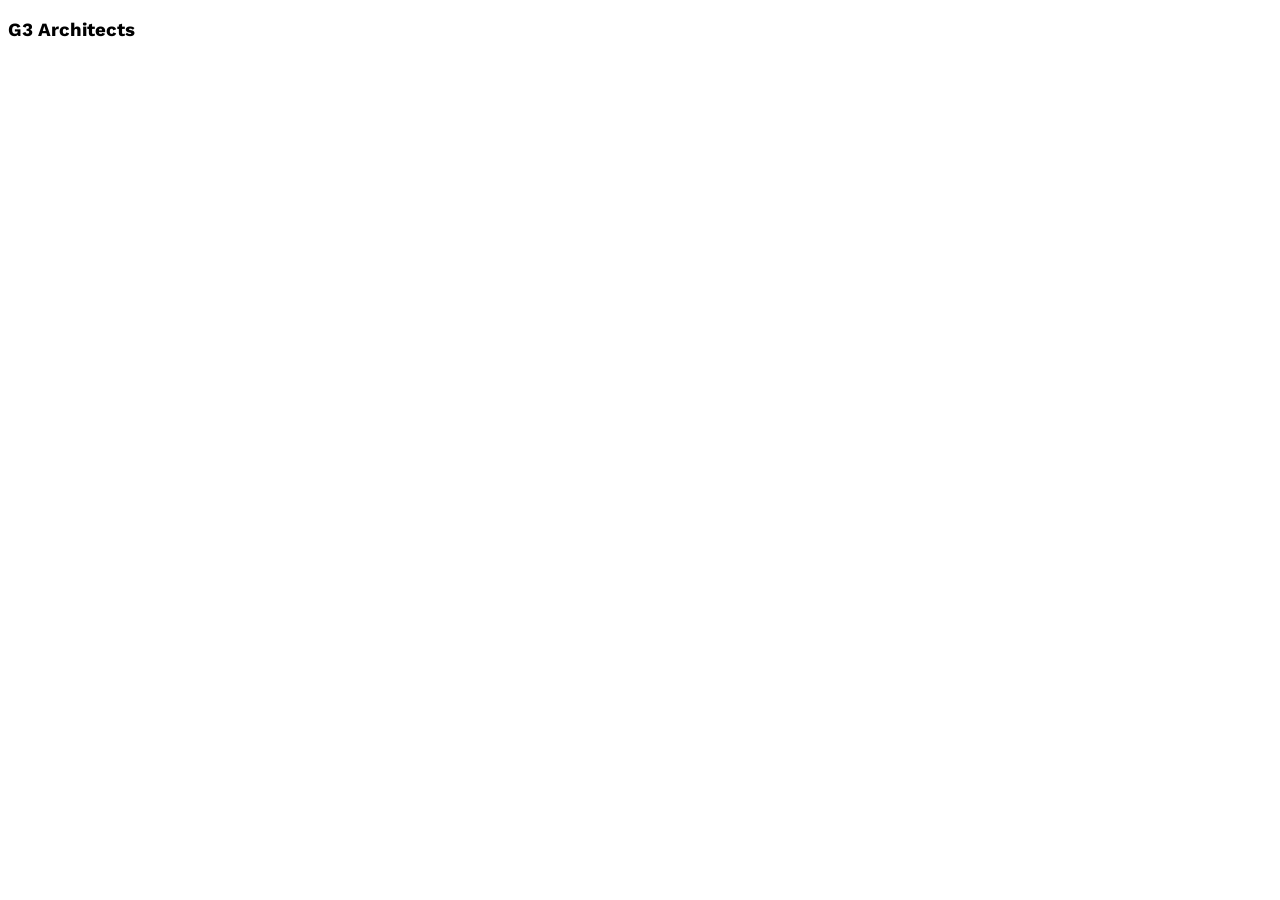
==== architect.html @ 1f5e2eed "Added google font" ====
<!DOCTYPE html>
<html lang="en">
<head>
    <meta charset="UTF-8">
    <meta name="viewport" content="width=device-width, initial-scale=1.0">
    <title>G3 Architects</title>
    <link rel="stylesheet" href="./styles/architect.css">
</head>
<body class="work-sans-font">
    <header>
        <nav class="navbar">
            <h3 class="brand">G3 Architects</h3>
        </nav>
    </header>
    <main>

    </main>
    <footer>

    </footer>
</body>
</html>
---- styles/architect.css ----
@import url('https://fonts.googleapis.com/css2?family=Work+Sans:ital,wght@0,100..900;1,100..900&display=swap');


.work-sans-font {
  font-family: "Work Sans", sans-serif;
  font-optical-sizing: auto;
  font-weight: 400;
  font-style: normal;
}
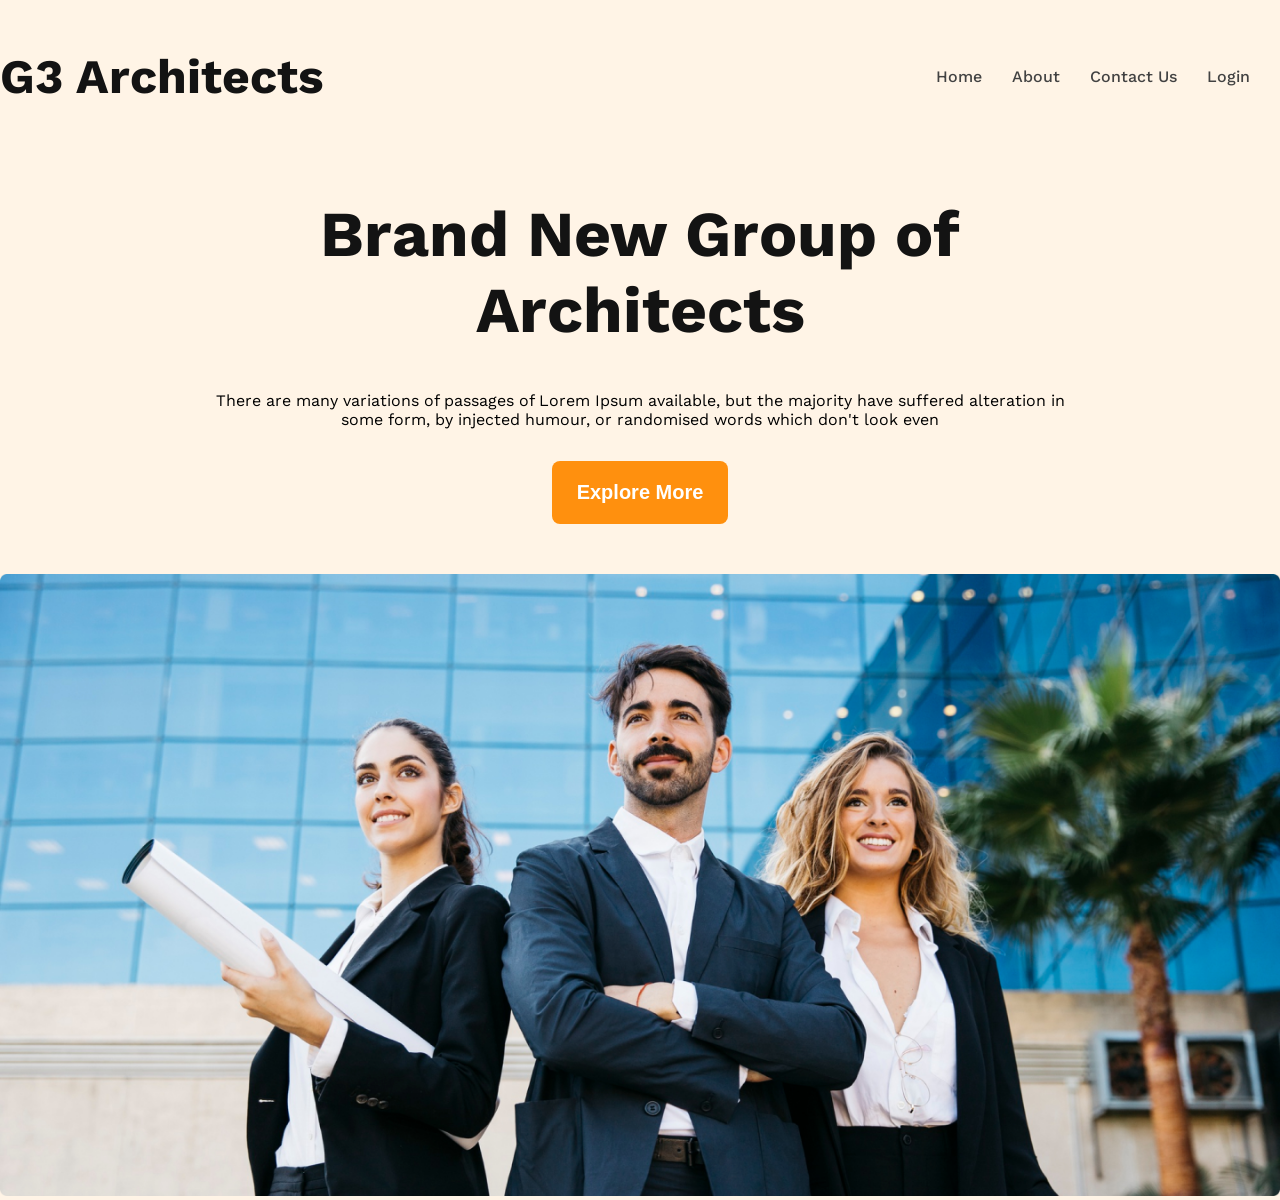
==== commit 88ad4de9: "Added header section html and css and resposive" ====
--- a/architect.html
+++ b/architect.html
@@ -7,10 +7,24 @@
     <link rel="stylesheet" href="./styles/architect.css">
 </head>
 <body class="work-sans-font">
-    <header>
-        <nav class="navbar">
+    <header class="bg-light">
+        <nav class="navbar display-flex">
             <h3 class="brand">G3 Architects</h3>
+            <ul class="nav-links display-flex">
+                <li class="nav-item"><a href="#" class="nav-link text-gray">Home</a></li>
+                <li class="nav-item"><a href="#" class="nav-link text-gray">About</a></li>
+                <li class="nav-item"><a href="#" class="nav-link text-gray">Contact Us</a></li>
+                <li class="nav-item"><a href="#" class="nav-link text-gray">Login</a></li>
+            </ul>
         </nav>
+        <div class="banner">
+            <div class="banner-content">
+                <h1 class="banner-title">Brand New Group of Architects</h1>
+                    <p class="banner-description .text-light-gray">There are many variations of passages of Lorem Ipsum available, but the majority have suffered alteration in some form, by injected humour, or randomised words which don't look even</p>
+                <button class="btn-primary">Explore More</button>
+            </div>
+            <img src="./images/banner.png" alt="" class="banner-image">
+        </div>
     </header>
     <main>
 
--- a/styles/architect.css
+++ b/styles/architect.css
@@ -1,9 +1,97 @@
 @import url('https://fonts.googleapis.com/css2?family=Work+Sans:ital,wght@0,100..900;1,100..900&display=swap');
 
+.work-sans-font {
+    font-family: "Work Sans", sans-serif;
+    font-optical-sizing: auto;
+    font-weight: 400;
+    font-style: normal;
+}
 
-.work-sans-font {
-  font-family: "Work Sans", sans-serif;
-  font-optical-sizing: auto;
-  font-weight: 400;
-  font-style: normal;
+/* Shared Style */
+body{
+    margin: 0px;
+}
+h1,
+h2,
+h3,
+h4{
+    font-weight: 700;
+    color: #131313;
+}
+.display-flex{
+    display: flex;
+}
+.bg-light{
+    background: rgba(255, 144, 14, 0.10);
+}
+
+    /* Dark-02 */
+.text-gray{
+    color: #424242;
+}
+    /* Dark-03 */
+.text-light-gray{
+    color: #727272;
+}
+.btn-primary{
+    background: rgba(255, 144, 14, 1.00);
+    color: #FFFFFF;
+    font-size: 1.25rem;
+    font-weight: 600;
+    border-radius: 8px;
+    padding: 20px 25px;
+    border: none;
+}
+
+
+/* Header Style */
+
+
+/* Navbar Style */
+.navbar{
+    justify-content: space-between;
+    align-items: center;
+}
+.navbar, .banner{
+    max-width: 1440px;
+    margin: 0 auto;
+}
+.brand{
+    font-size: 3rem;
+    font-weight: 700;
+}
+.nav-item{
+    list-style: none;
+    margin-right: 30px;
+}
+.nav-link{
+    text-decoration: none;
+    font-size: 16px;
+    font-weight: 500;
+}
+
+
+/* Banner Style */
+
+.banner-content{
+    max-width: 860px;
+    margin: 0 auto;
+    text-align: center;
+    margin-bottom: 50px;
+}
+.banner-title{
+    font-size: 4rem;
+}
+.banner-description {
+    margin-bottom: 2rem;
+}
+.banner-image{
+    width: 100%;
+}
+
+/* Responsive Media Query style for Header Section */
+@media screen and (max-width: 576px) {
+    .navbar, .nav-links{
+        flex-direction: column;
+    }
 }
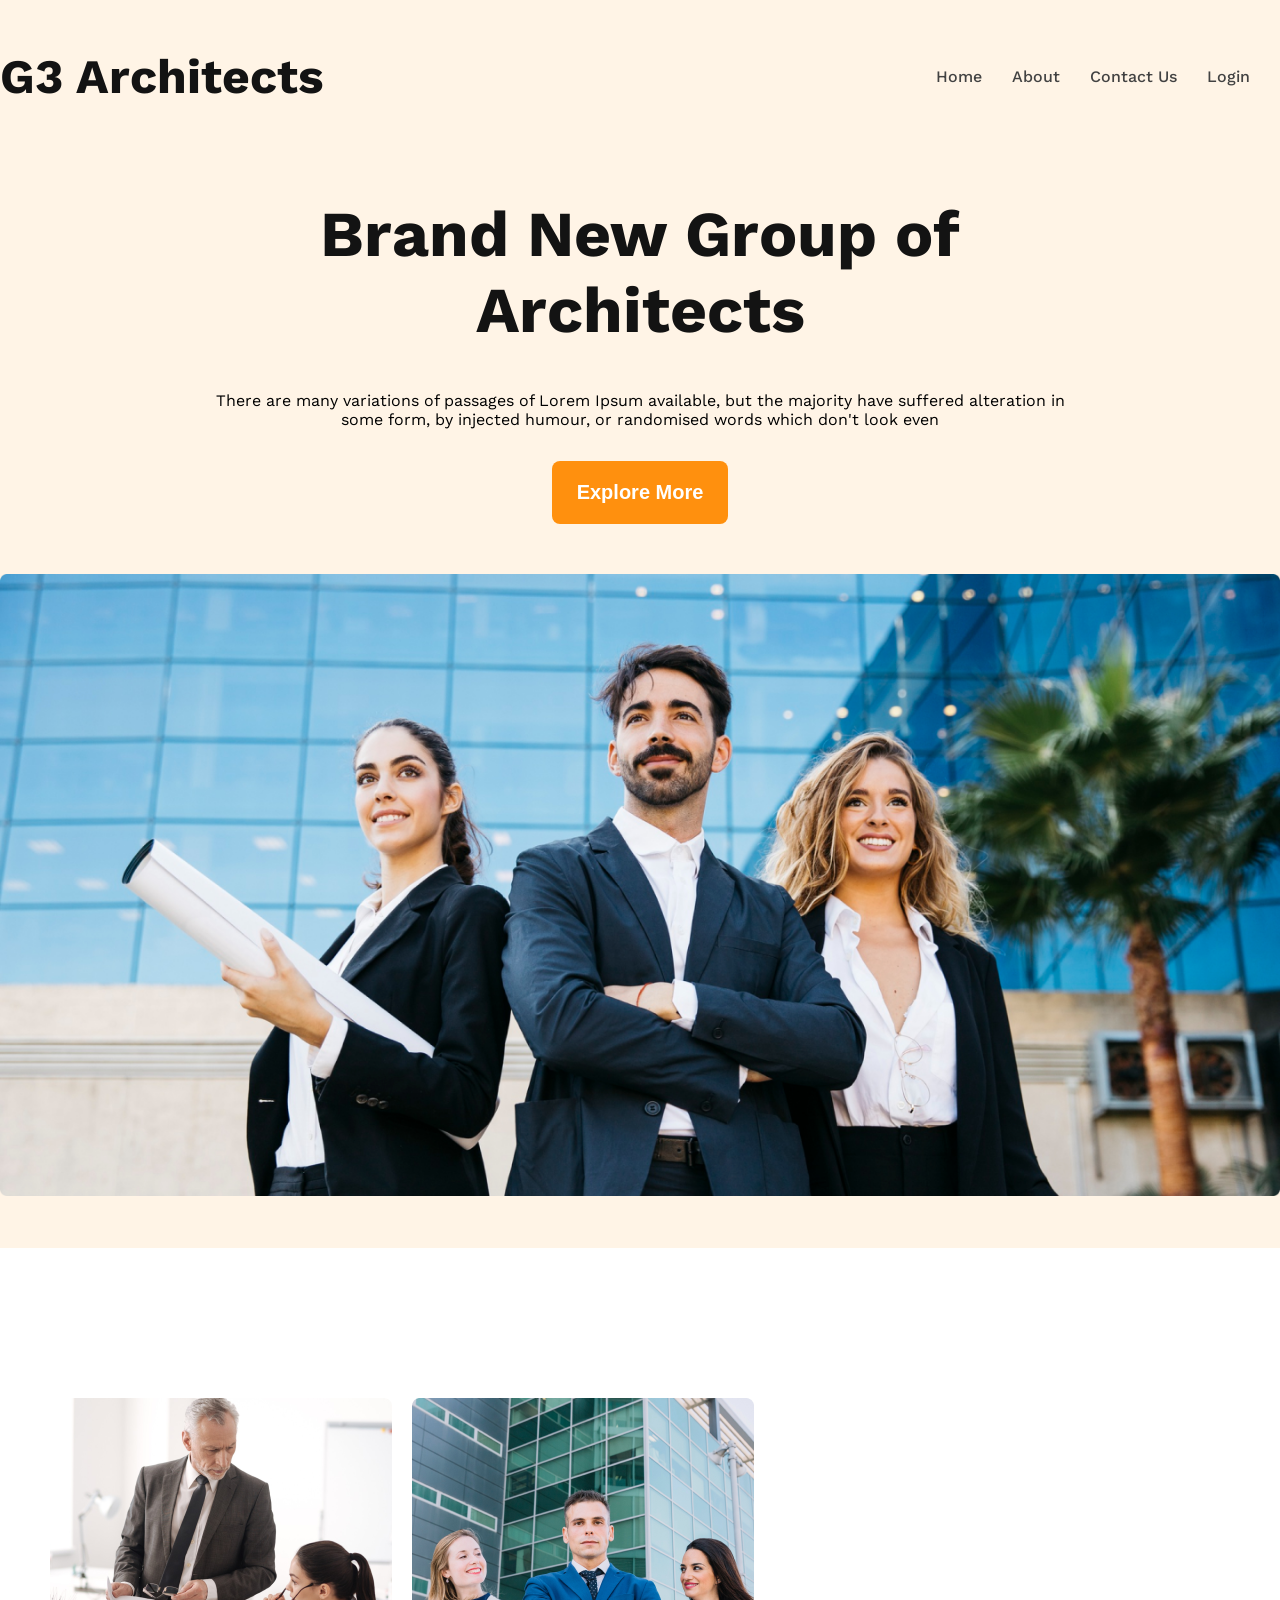
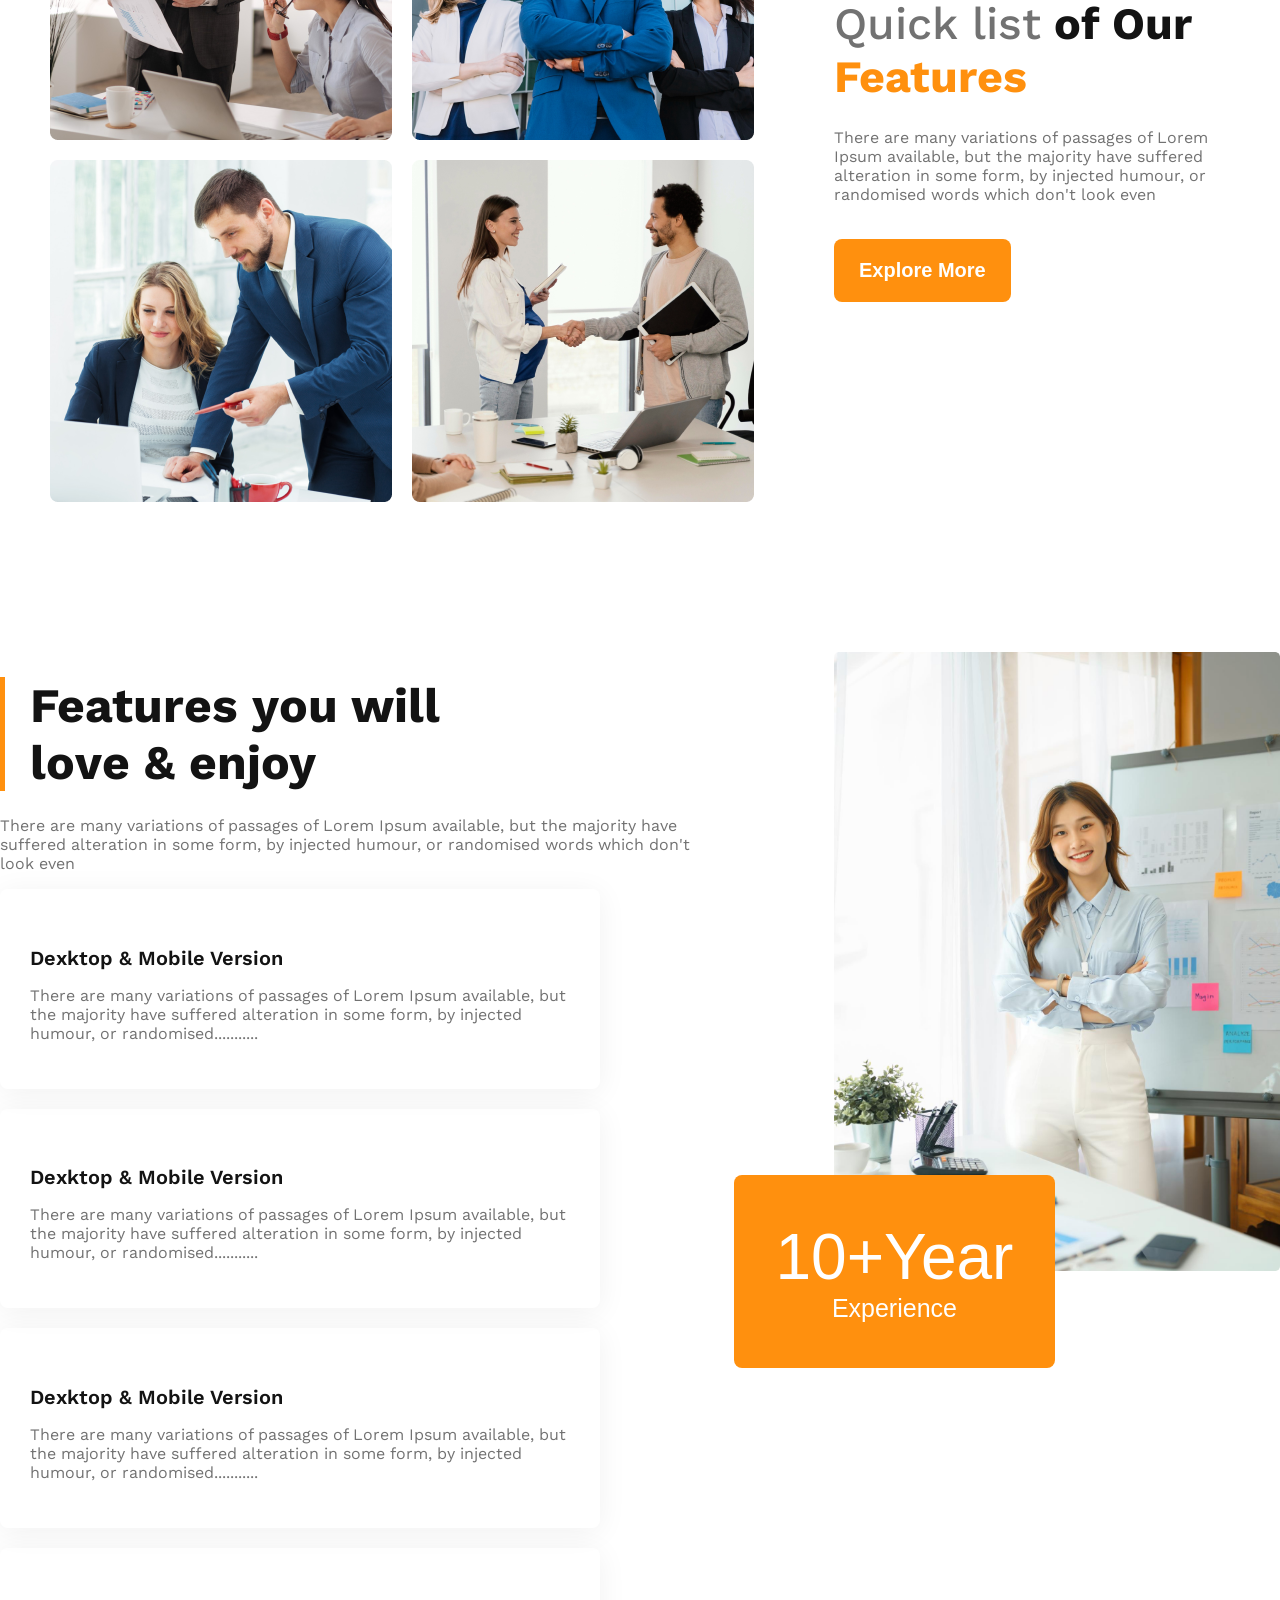
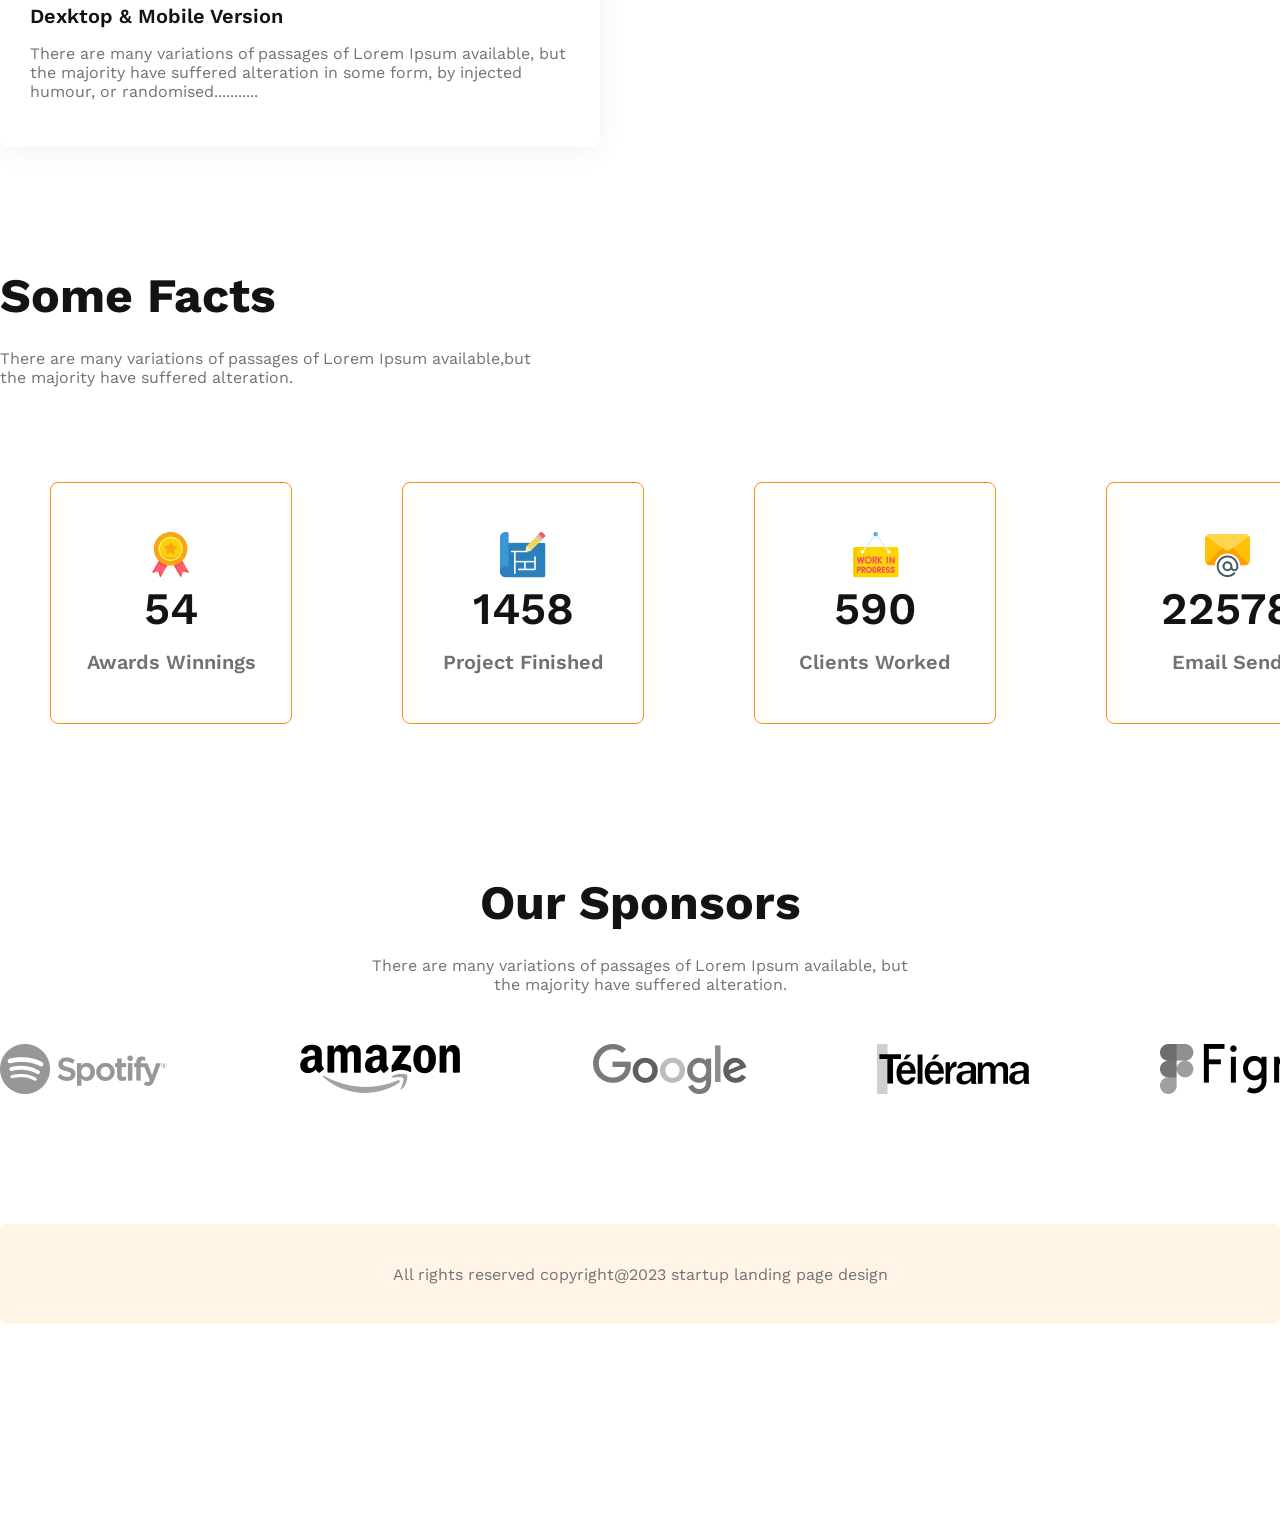
==== commit 0fc9f256: "Added all section and responsive" ====
--- a/architect.html
+++ b/architect.html
@@ -8,6 +8,7 @@
 </head>
 <body class="work-sans-font">
     <header class="bg-light">
+        <!-- Nav Area -->
         <nav class="navbar display-flex">
             <h3 class="brand">G3 Architects</h3>
             <ul class="nav-links display-flex">
@@ -17,19 +18,117 @@
                 <li class="nav-item"><a href="#" class="nav-link text-gray">Login</a></li>
             </ul>
         </nav>
+        <!-- Banner Area -->
         <div class="banner">
             <div class="banner-content">
                 <h1 class="banner-title">Brand New Group of Architects</h1>
-                    <p class="banner-description .text-light-gray">There are many variations of passages of Lorem Ipsum available, but the majority have suffered alteration in some form, by injected humour, or randomised words which don't look even</p>
+                <p class="banner-description .text-light-gray">There are many variations of passages of Lorem Ipsum available, but the majority have suffered alteration in some form, by injected humour, or randomised words which don't look even</p>
                 <button class="btn-primary">Explore More</button>
             </div>
             <img src="./images/banner.png" alt="" class="banner-image">
         </div>
     </header>
     <main>
+        <!-- Teams Area -->
+        <section class="teams display-flex">
+            <div class="team-img-container">
+                <img src="./images/team1.png" alt="">
+                <img src="./images/team2.png" alt="">
+                <img src="./images/team3.png" alt="">
+                <img src="./images/team4.png" alt="">
+            </div>
+            <div class="our-features">
+                <h3 class="feature-title"><span id="quick-list" class="text-light-gray">Quick list</span> of Our <span class="orange">Features</span></h3>
+                <p class="feature-description">There are many variations of passages of Lorem Ipsum available, but the majority have suffered alteration in some form, by injected humour, or randomised words which don't look even</p>
+                <button class="btn-primary">Explore More</button>
+            </div>
+        </section>
+        <!-- Architects Features Area-->
+         <section class="architect-features display-flex">
+            <div>
+                <h3 id="architect-title" class="fact-title ">Features you will<br>love & enjoy</h3>
+                <p class="text-light-gray">There are many variations of passages of Lorem Ipsum available, but the majority have suffered alteration in some form, by injected humour, or randomised words which don't look even</p>
+                <div class="architect-card">
+                    <h4 class="architect-title">Dexktop & Mobile Version</h4>
+                    <p class="text-light-gray">There are many variations of passages of Lorem Ipsum available, but the majority have suffered alteration in some form, by injected humour, or randomised...........</p>
+                </div>
+                <div class="architect-card">
+                    <h4 class="architect-title">Dexktop & Mobile Version</h4>
+                    <p class="text-light-gray">There are many variations of passages of Lorem Ipsum available, but the majority have suffered alteration in some form, by injected humour, or randomised...........</p>
+                </div>
+                <div class="architect-card">
+                    <h4 class="architect-title">Dexktop & Mobile Version</h4>
+                    <p class="text-light-gray">There are many variations of passages of Lorem Ipsum available, but the majority have suffered alteration in some form, by injected humour, or randomised...........</p>
+                </div>
+                <div class="architect-card">
+                    <h4 class="architect-title">Dexktop & Mobile Version</h4>
+                    <p class="text-light-gray">There are many variations of passages of Lorem Ipsum available, but the majority have suffered alteration in some form, by injected humour, or randomised...........</p>
+                </div>
+            </div>
+            <div class="architect-image"><img src="./images/architect.png" alt="">
+                <button id="experience-badge" class="btn-primary">
+                    <span id="experience-year">10+Year</span>
+                    <br>
+                    <span>Experience</span>
+                </button>
+            </div>
+         </section>
+        <!-- Facts Area -->
+        <section>
+            <h3 class="fact-title">Some Facts</h3>
+            <p class="text-light-gray fact-description">There are many variations of passages of Lorem Ipsum available,but the majority have suffered alteration.</p>
+            <div class="facts-container">
+                <div class="fact-card display-flex">
+                    <div class="fact-element">
+                        <img src="./images/icons/ribon.png" alt="" class="fact-icon">
+                        <h4 class="fact-number">54</h4>
+                        <h5 class="fact-achievement text-light-gray">Awards Winnings</h5>
+                    </div>
+                </div>
+                <div class="fact-card display-flex">
+                    <div class="fact-element">
+                        <img src="./images/icons/projects.png" alt="" class="fact-icon">
+                        <h4 class="fact-number">1458</h4>
+                        <h5 class="fact-achievement text-light-gray">Project Finished</h5>
+                    </div>
+                </div>
+                <div class="fact-card display-flex">
+                    <div class="fact-element">
+                        <img src="./images/icons/customers.png" alt="" class="fact-icon">
+                        <h4 class="fact-number">590</h4>
+                        <h5 class="fact-achievement text-light-gray">Clients Worked</h5>
+                    </div>
+                </div>
+                <div class="fact-card display-flex">
+                    <div class="fact-element">
+                        <img src="./images/icons/email.png" alt="" class="fact-icon">
+                        <h4 class="fact-number">22578</h4>
+                        <h5 class="fact-achievement text-light-gray">Email Send</h5>
+                    </div>
+                </div>
+            </div>
+        </section>
+        <!-- Our Sponsor Area -->
+        <section class="our-sponsors">
+            <div class="sponsors-info">
+                <h3 class="fact-title">Our Sponsors</h3>
+                <p class="text-light-gray">There are many variations of passages of Lorem Ipsum available, but the majority have suffered alteration.</p>
+            </div>
+            <div class="sponsors-brand">
+                <img src="./images/sponsors/spotify.png" alt="">
+                <img src="./images/sponsors/amazon.png" alt="">
+                <img src="./images/sponsors/google.png" alt="">
+                <img src="./images/sponsors/telerama.png" alt="">
+                <img src="./images/sponsors/figma.png" alt="">
+            </div>
 
+        </section>
     </main>
+    <!-- Footer Area -->
     <footer>
+        <section class="copy-right bg-light">
+            <p class="text-light-gray">All rights reserved copyright@2023 startup landing page design</p>
+        </section>
 
     </footer>
 </body>
--- a/styles/architect.css
+++ b/styles/architect.css
@@ -14,9 +14,19 @@
 h1,
 h2,
 h3,
-h4{
+h4,
+h5
+{
     font-weight: 700;
     color: #131313;
+}
+main{
+    max-width: 1440px;
+    margin: 0 auto;
+    color: #727272;
+}
+main > section{
+    margin-top: 100px;
 }
 .display-flex{
     display: flex;
@@ -87,11 +97,208 @@
 }
 .banner-image{
     width: 100%;
-}
-
-/* Responsive Media Query style for Header Section */
+    margin-bottom: 3rem;
+}
+
+/* Teams Section Style of Main */
+.teams{
+    align-items: center;
+    padding: 50px;
+}
+
+.team-img-container{
+    display: grid;
+    grid-template-columns: repeat(2, 1fr);
+    gap: 20px;
+}
+.our-features {
+    margin-left: 5rem;
+    max-width: 450px;
+}
+.feature-title{
+    font-size: 2.8rem;
+    margin: 0 0 25px;
+}
+#quick-list{
+    font-weight: 500;
+}
+.orange{
+    color: rgba(255, 144, 14, 1.00);;
+}
+p.feature-description {
+    margin: 0px 0px 35px 0px;
+}
+
+/* Architects Features style */
+.architect-features{
+    gap: 140px;
+}
+h3#architect-title {
+    border-left: 5px solid #FF900E;
+    padding-left: 25px;
+}
+
+h4.architect-title {
+    font-size: 20px;
+    font-weight: 600;
+    margin-bottom: 10px;
+}
+
+.architect-card {
+    max-width: 540px;
+    padding: 30px;
+    box-shadow: 0px 4px 30px 0px rgba(0, 0, 0, 0.06);
+    border-radius: 8px;
+    margin-bottom: 20px;
+}
+#experience-badge {
+    padding: 45px 42px;
+    font-size: 25px;
+    font-weight: 500;
+    margin-left: -100px;
+    margin-top: -100px;
+}
+
+#experience-year {
+    font-size: 4rem;
+}
+.architect-image img{
+    width: 100%;
+    height: auto;
+}
+
+
+/* Facts Section Style */
+h3.fact-title {
+    font-size: 3rem;
+    margin: 25px auto;
+}
+.fact-description{
+    max-width: 540px;
+}
+.facts-container {
+    display: grid;
+    grid-template-columns: repeat(4, 1fr);
+    padding: 50px;
+    gap: 110px;
+    margin-top: 45px;
+}
+
+.fact-card {
+    border: 1px solid #FF900E;
+    text-align: center;
+    border-radius: 8px;
+    width: 240px;
+    height: 240px;
+    justify-content: center;
+    align-items: center;
+}
+h4.fact-number {
+    font-size: 45px;
+    margin: 0;
+    font-weight: 600;
+}
+
+h5.fact-achievement {
+    font-size: 20px;
+    font-weight: 600;
+    margin-top: 15px;
+    margin-bottom: 0;
+}
+
+/* Our sponsor Style */
+
+section.our-sponsors {
+    text-align: center;
+}
+
+.sponsors-info {
+    max-width: 540px;
+    margin: 50px auto;
+}
+
+.sponsors-brand {
+    display: grid;
+    grid-template-columns: repeat(5, 1fr);
+    gap: 130px;
+}
+
+.sponsors-brand img {
+    filter: grayscale(100%);
+}
+
+/* Footer Style */
+
+footer {
+    margin: 130px 0px 216px 0px;
+}
+.copy-right {
+    max-width: 1440px;
+    height: 240px;
+}
+
+.copy-right {
+    max-width: 1440px;
+    height: 100px;
+    justify-content: center;
+    text-align: center;
+    align-items: center;
+    display: flex;
+    margin: 0 auto;
+    border-radius: 8px;
+}
+
+
+
+
+/* Responsive Media Query style */
 @media screen and (max-width: 576px) {
-    .navbar, .nav-links{
+    .navbar, 
+    .nav-links, 
+    .teams,
+    .architect-features{
         flex-direction: column;
     }
+    .team-img-container, .facts-container, .sponsors-brand{
+        grid-template-columns: 1fr;
+        justify-items: center;
+    }
+    .facts-container{
+        justify-items: center;
+        gap: 30px;
+    }
+
+    .our-features {
+        margin-left: 0;
+    }
+    #experience-badge{
+        margin-top: 20px;
+        margin-left: 20px;
+    }    
+
+}
+/* Medium Device Responsive */
+@media screen and (min-width: 576px) and (max-width: 992px) { 
+    .teams, 
+    .architect-features{
+        flex-direction: column;
+    }
+    .our-features {
+        margin: 50px auto;
+        max-width: 100%;
+
+    }
+    .facts-container, .sponsors-brand{
+        grid-template-columns: repeat(2, 1fr);
+        justify-items: center;
+    }
+    #experience-badge{
+        margin-top: 20px;
+        margin-left: 20px;
+
+    } 
+    .architect-card {
+        margin: 0 auto;
+    }   
+
 }
